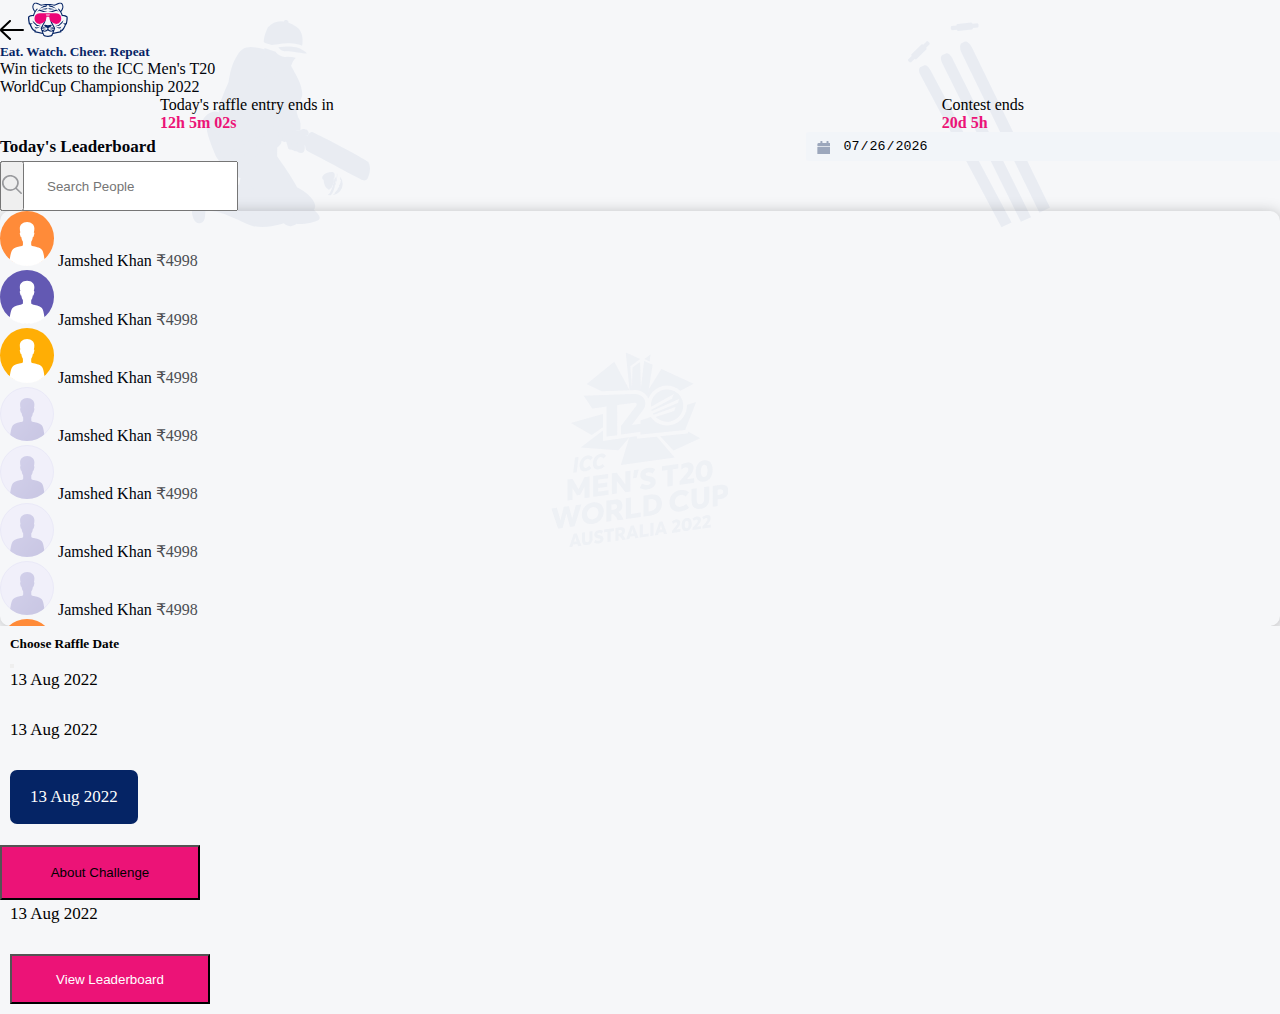
==== index.html @ 72e9e8ea "ht" ====
<!DOCTYPE html>
<html lang="en">
<head>
    <meta charset="UTF-8">
    <meta http-equiv="X-UA-Compatible" content="IE=edge">
    <meta name="viewport" content="width=device-width, initial-scale=1.0">
    <title>Eat Fit</title>
    <link rel="shortcut icon" href="img/mice.svg" type="image/x-icon">
    <!-- bs-5 css -->
    <link href="https://cdn.jsdelivr.net/npm/bootstrap@5.0.2/dist/css/bootstrap.min.css" rel="stylesheet" integrity="sha384-EVSTQN3/azprG1Anm3QDgpJLIm9Nao0Yz1ztcQTwFspd3yD65VohhpuuCOmLASjC" crossorigin="anonymous">
    <!-- custom style -->
    <link rel="stylesheet" href="css/style.css">
    <script src="js/script.js"></script>
</head>
<body>
    <div>
        <img class="batsman" src="img/noun-batsman-2005531.svg" alt="batsman-image">
        <img class="wickets" src="img/noun-wickets-11926.svg" alt="wickets-image">
    </div>

    <div class="main-text text-center">
        <div class="mt-4 d-flex justify-content-between ps-3 pe-5">
           <a href=""> <img src="img/right-arrow-2.svg" alt="arrow"></a>
            <img src="img/mice.svg" alt="logo">
            <img src="" alt="">
        </div>
       
        <h5 class="title mt-2 mb-3">Eat. Watch. Cheer. Repeat</h5>
        <p class="mb-1">Win tickets to the ICC Men's T20</p>
        <p class="mb-1">WorldCup Championship 2022</p>
    </div>

    <div class="countdown mt-5">
      <div class="text-left">
        <p class="mb-2">Today's raffle entry ends in</p>
        <h4 class="mt-0">12h 5m 02s</h4>
      </div> 
      
      <div class="text-right">
        <p class="mb-2">Contest ends</p>
        <h4 class="mt-0">20d 5h</h4>
      </div> 

    </div>


    <!-- drawer html -->
    <div class="cupertino-pane p-3">
        <div class="leaderBoard">
            <h5 class="mb-0">Today's Leaderboard</h5>

            <input type="date" data-bs-toggle="modal" data-bs-target="#exampleModal" value="fsd" id="startdateId" class="" required>
        </div>
        <div class="mt-3 d-flex">
            <button class="btn searchBtn"><img src="img/noun_Search_3612564.svg" alt=""></button>
            <input type="text" class="form-control search shadow-sm" placeholder="Search People">
        </div>
        <div class="user-div position-relative mt-4 pt-4">
            <div class="user-list">
                <img class="bgImg" src="img/ICCMT20WC2022_2021.svg" alt="">
                <ol>
                    <li class="pb-4"><img class="ms-2 me-2" src="img/user1.svg" alt=""> <span>Jamshed Khan</span>  <span class="ms-3 rupee">₹4998</span></li>
                    <li class="pb-4"><img class="ms-2 me-2" src="img/user2.svg" alt=""> <span>Jamshed Khan</span>  <span class="ms-3 rupee">₹4998</span></li>
                    <li class="pb-4"><img class="ms-2 me-2" src="img/user3.svg" alt=""> <span>Jamshed Khan</span>  <span class="ms-3 rupee">₹4998</span></li>
                    <li class="pb-4"><img class="ms-2 me-2" src="img/user.svg" alt=""> <span>Jamshed Khan</span>  <span class="ms-3 rupee">₹4998</span></li>
                    <li class="pb-4"><img class="ms-2 me-2" src="img/user.svg" alt=""> <span>Jamshed Khan</span>  <span class="ms-3 rupee">₹4998</span></li>
                    <li class="pb-4"><img class="ms-2 me-2" src="img/user.svg" alt=""> <span>Jamshed Khan</span>  <span class="ms-3 rupee">₹4998</span></li>
                    <li class="pb-4"><img class="ms-2 me-2" src="img/user.svg" alt=""> <span>Jamshed Khan</span>  <span class="ms-3 rupee">₹4998</span></li>
                    <li class="pb-4"><img class="ms-2 me-2" src="img/user1.svg" alt=""> <span>Jamshed Khan</span>  <span class="ms-3 rupee">₹4998</span></li>
                    <li class="pb-4"><img class="ms-2 me-2" src="img/user2.svg" alt=""> <span>Jamshed Khan</span>  <span class="ms-3 rupee">₹4998</span></li>
                    <li class="pb-4"><img class="ms-2 me-2" src="img/user3.svg" alt=""> <span>Jamshed Khan</span>  <span class="ms-3 rupee">₹4998</span></li>
                    <li class="pb-4"><img class="ms-2 me-2" src="img/user.svg" alt=""> <span>Jamshed Khan</span>  <span class="ms-3 rupee">₹4998</span></li>
                    <li class="pb-4"><img class="ms-2 me-2" src="img/user.svg" alt=""> <span>Jamshed Khan</span>  <span class="ms-3 rupee">₹4998</span></li>
                    <li class="pb-4"><img class="ms-2 me-2" src="img/user.svg" alt=""> <span>Jamshed Khan</span>  <span class="ms-3 rupee">₹4998</span></li>
                    <li class="pb-4"><img class="ms-2 me-2" src="img/user.svg" alt=""> <span>Jamshed Khan</span>  <span class="ms-3 rupee">₹4998</span></li>
              
                </ol>
            </div>
        </div>
         
    </div>
    <!-- drawer end -->
    <!-- bootom nav -->
    <div class="bottomNav text-center bg-white p-3">
        <button type="button" class="btn text-white">About Challenge</button>
    </div>
    <!-- bottom nav end -->

    <!-- popup -->

        <!-- Modal -->
        <div class="modal rounded fade" id="exampleModal" tabindex="-1" aria-labelledby="exampleModalLabel" aria-hidden="true">
            <div class="modal-dialog modal-dialog-centered rounded">
              <div class="modal-content">
                <div class="modal-header text-center border-0">
                  <h5 class="modal-title m-auto ps-4" id="exampleModalLabel">Choose Raffle Date</h5>
                  <button type="button" class="btn-close ms-0" data-bs-dismiss="modal" aria-label="Close"></button>
                </div>
                <div class="modal-body text-center">
                  <h5>13 Aug 2022</h5>
                  <h5>13 Aug 2022</h5>
                  <h5 class="active">13 Aug 2022</h5>
                  <h5>13 Aug 2022</h5>
                  <h5>13 Aug 2022</h5>
                </div>
                <div class="modal-footer text-center border-0">
        
                  <button type="button" class="btn mdlBtn m-auto">View Leaderboard</button>
                </div>
              </div>
            </div>
          </div>
    <!-- popup end -->

    <script>
        var date = new Date();
        var day = date.getDate();
        var month = date.getMonth() + 1;
        var year = date.getFullYear();
        if (month < 10) month = "0" + month;
        if (day < 10) day = "0" + day;
        var today = year + "-" + month + "-" + day;    
        document.getElementById("startdateId").value = today;
    </script>
    <!-- drawer script -->
    <script src="https://unpkg.com/cupertino-pane/dist/cupertino-pane.min.js"></script>
    <!-- bs-5 js bundle -->
    <script src="https://cdn.jsdelivr.net/npm/bootstrap@5.0.2/dist/js/bootstrap.bundle.min.js" integrity="sha384-MrcW6ZMFYlzcLA8Nl+NtUVF0sA7MsXsP1UyJoMp4YLEuNSfAP+JcXn/tWtIaxVXM" crossorigin="anonymous"></script>
</body>
</html>
---- css/style.css ----
*{
    margin: 0;
    padding: 0;
    box-sizing: border-box;
}

body{
    background-color: #F6F7F9;
}

.cupertino-pane-wrapper .move{
    margin: 4px auto;
    height: 5px;
    background: var(--cupertino-pane-move-background, #c0c0c0);
    width: 50px;
    border-radius: 4px;
}


.backdrop{
    background-color: transparent !important;
    display: none !important;
}
.batsman{
    position: absolute;
    top: 20px;
    left: 0;
    z-index: -1;
}
.wickets{
    position: absolute;
    right: 0px;
    top: 152px;
    z-index: -1;
}
.countdown{
    padding: 0 10px;
    display: flex;
    justify-content: space-between;
}
.main-text .countdown{
    z-index: 99;
}
.countdown div h4{
    color: #EC1377;
    font-weight: bold;
}
.main-text .title{
    /* font-family: 'Gilroy'; */
    font-weight: bold;
    color: #052465;
}
.cupertino-pane.p-3{
  overflow: hidden !important;
}

.main-text p{
    color: #00030A;
}
.leaderBoard{
    position: relative;
    display: flex;
    justify-content: space-between;
    align-items: center;
}
.leaderBoard h5{
    color: #01030A;
    font-size: 17px;
}
.leaderBoard input{
  background: #F2F5F9;
  padding: 6px;
  border: 0;
  width: 37%;
  border-radius: 3px;
}
.leaderBoard input[type="date"]:focus{
    border: 0;
    outline: 0;
}

.leaderBoard input[type="date"]::-webkit-calendar-picker-indicator {
    position: absolute;
    top: 5px;
    background: url('../img/date.svg') no-repeat;
    cursor: pointer;
    /* background-position: right;
    background-size: auto;
    cursor: pointer;
    position: absolute;
    bottom: 0;
    left: 0;
    right: 0px;
    top: 2px;
    width: auto; */
}
  
  input::-webkit-datetime-edit {
    position: relative;
    left: 15px;
  }
  
  input::-webkit-datetime-edit-fields-wrapper {
    position: relative;
    left: 15px;
  }

  .form-control.search{
    height: 50px;
    padding: 6px 12px 6px 45px;
  }

  .searchBtn{
    position: absolute;
    height: 50px;
  }

  .searchBtn:focus{
    border: none;
    outline: none;
    box-shadow: none;
  }

  .user-div{
    border-radius: 10px;
    box-shadow: 1px 2px 15px #00000042;
  }

  .user-list ol li{
    color: #00030A;
    
  }

  .user-list ol li .rupee{
    color: #4C4E53;
  }

  .user-list{
    max-height: 415px;
    overflow-y: scroll;
  }

  .user-list .bgImg{
    position: absolute;
    top: 50%;
    left: 50%;
    transform: translate(-50%,-50%);
  }

  .bottomNav{
    position: absolute;
    width: 100%;
    bottom: 0;
    z-index: 99;
  }

  .bottomNav button{
    height: 55px;
    width: 200px;
    background-color: #EC1377;
  }

  .modal-body h5{
    margin-bottom: 30px;
    font-size: 17px;
    font-weight: 100;
  }
  .modal-content{
    border-radius: 20px;
    margin: 10px;
  }
  .modal-body h5.active{
    background-color: #052465;
    color: #ffffff;
    padding: 17px 20px;
    font-weight: 400;
    border-radius:7px;
    display: inline-block;
  }

  .modal-footer .mdlBtn{
    background-color: #EC1377;
    height: 50px;
    width: 200px;
    color: #ffffff;
  }


  @media (min-width:800px){
    .batsman{
      left: 15%;
    }
    .wickets{
      right: 18%;
      top: 15px;
    }
    .countdown{
      padding: 0 10rem;
    }
    .countdown div.text-right{
      padding-right: 6rem;
    }

  }
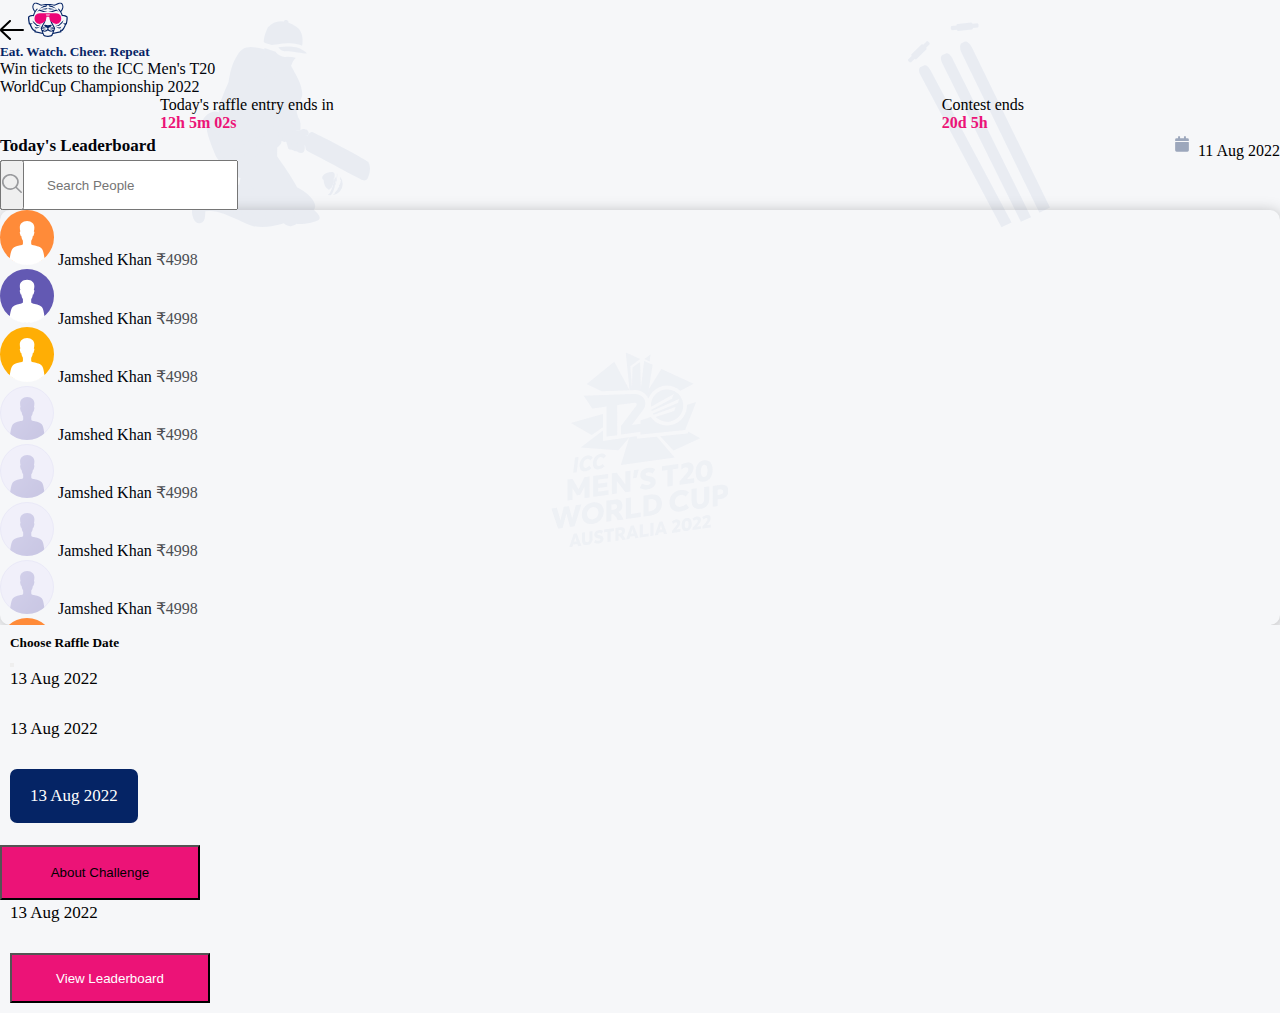
==== commit 5f263f75: "js" ====
--- a/index.html
+++ b/index.html
@@ -48,8 +48,8 @@
     <div class="cupertino-pane p-3">
         <div class="leaderBoard">
             <h5 class="mb-0">Today's Leaderboard</h5>
-
-            <input type="date" data-bs-toggle="modal" data-bs-target="#exampleModal" value="fsd" id="startdateId" class="" required>
+            <p class="mb-0 bg-light p-2 rounded"  data-bs-toggle="modal" data-bs-target="#exampleModal" ><img src="img/date.svg" alt=""> 11 Aug 2022</p>
+           
         </div>
         <div class="mt-3 d-flex">
             <button class="btn searchBtn"><img src="img/noun_Search_3612564.svg" alt=""></button>
--- a/css/style.css
+++ b/css/style.css
@@ -15,6 +15,9 @@
     width: 50px;
     border-radius: 4px;
 }
+/* .pane{
+  transition:1ms !important;
+} */
 
 
 .backdrop{
@@ -79,23 +82,21 @@
     outline: 0;
 }
 
-.leaderBoard input[type="date"]::-webkit-calendar-picker-indicator {
+/* .leaderBoard input[type="date"]::-webkit-calendar-picker-indicator {
     position: absolute;
     top: 5px;
     background: url('../img/date.svg') no-repeat;
     cursor: pointer;
-    /* background-position: right;
+    background-position: right;
     background-size: auto;
     cursor: pointer;
-    position: absolute;
+    
     bottom: 0;
-    left: 0;
-    right: 0px;
-    top: 2px;
-    width: auto; */
-}
+    left: 200px;
   
-  input::-webkit-datetime-edit {
+} */
+  
+  /* input::-webkit-datetime-edit {
     position: relative;
     left: 15px;
   }
@@ -103,7 +104,7 @@
   input::-webkit-datetime-edit-fields-wrapper {
     position: relative;
     left: 15px;
-  }
+  } */
 
   .form-control.search{
     height: 50px;
@@ -141,6 +142,7 @@
   }
 
   .user-list .bgImg{
+    z-index: -1;
     position: absolute;
     top: 50%;
     left: 50%;
@@ -148,7 +150,7 @@
   }
 
   .bottomNav{
-    position: absolute;
+    position: fixed;
     width: 100%;
     bottom: 0;
     z-index: 99;
@@ -184,7 +186,41 @@
     width: 200px;
     color: #ffffff;
   }
-
+  .daily-contest .title{
+    font-weight: bold;
+    color: #052465;
+  }
+
+  .daily-contest p{
+    color: #052465;
+  }
+
+  .daily-contest p.time{
+    color: #4C4E53;
+  }
+/* tabs */
+.nav-pills .nav-link.active, .nav-pills .show>.nav-link {
+  color: #EC1377;
+  background-color: transparent;
+  border-bottom: 2px solid #EC1377;
+  border-radius: 0;
+}
+
+.nav-link{
+  color: #01030A;
+}
+
+.btnTabs{
+  padding: 13px 30px;
+  background-color: #EC1377;
+  color: #ffffff;
+  font-weight: 500;
+}
+.btnTabs:focus{
+  color: #ffffff;
+  box-shadow: none;
+}
+/* /////// */
 
   @media (min-width:800px){
     .batsman{
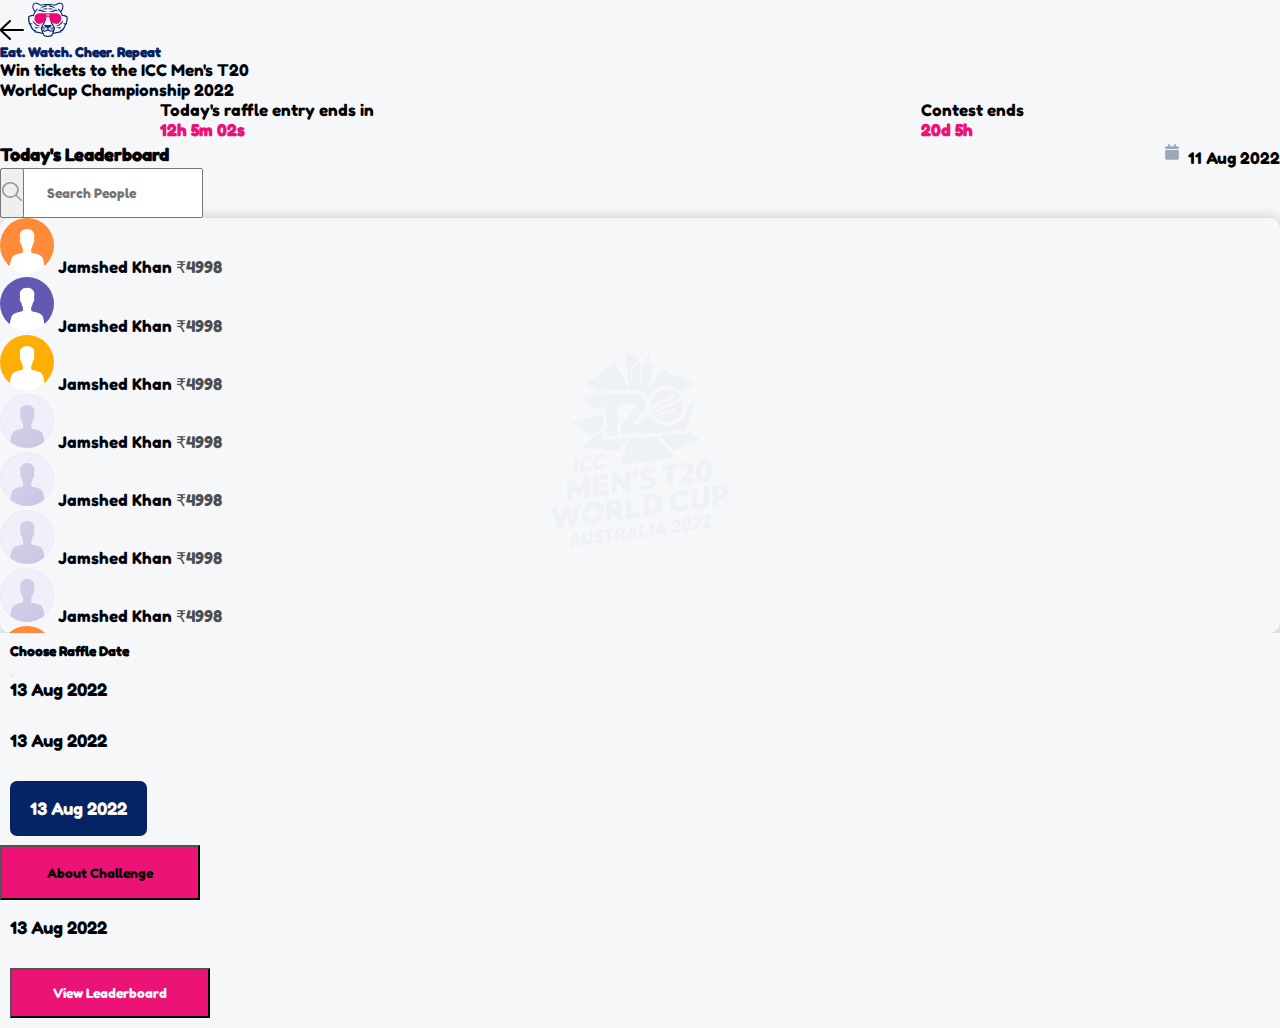
==== commit 3d719949: "backdrop" ====
--- a/index.html
+++ b/index.html
@@ -12,10 +12,15 @@
     <link rel="stylesheet" href="css/style.css">
     <script src="js/script.js"></script>
 </head>
-<body>
-    <div>
-        <img class="batsman" src="img/noun-batsman-2005531.svg" alt="batsman-image">
-        <img class="wickets" src="img/noun-wickets-11926.svg" alt="wickets-image">
+<!-- <body style="background-image: url('./img/Eatfit_Story_Fly\ to\ Australia-01.png');background-size:cover;background-repeat:no-repeat;background-position:center;"> -->
+ 
+  <body>
+    
+
+  <div>
+      <!-- <img class="batsman" src="img/Eatfit_Story_Fly to Australia-01.png" alt="homebg"> -->
+        <!-- <img class="batsman" src="img/noun-batsman-2005531.svg" alt="batsman-image">
+        <img class="wickets" src="img/noun-wickets-11926.svg" alt="wickets-image"> -->
     </div>
 
     <div class="main-text text-center">
@@ -109,7 +114,7 @@
                 </div>
               </div>
             </div>
-          </div>
+        </div>
     <!-- popup end -->
 
     <script>
--- a/css/style.css
+++ b/css/style.css
@@ -2,11 +2,18 @@
     margin: 0;
     padding: 0;
     box-sizing: border-box;
+    font-family: fredokaone;
+}
+
+@font-face {
+  font-family: fredokaone;
+  src: url("../font/FredokaOne-Regular.ttf");
 }
 
 body{
     background-color: #F6F7F9;
 }
+
 
 .cupertino-pane-wrapper .move{
     margin: 4px auto;
@@ -15,9 +22,7 @@
     width: 50px;
     border-radius: 4px;
 }
-/* .pane{
-  transition:1ms !important;
-} */
+
 
 
 .backdrop{
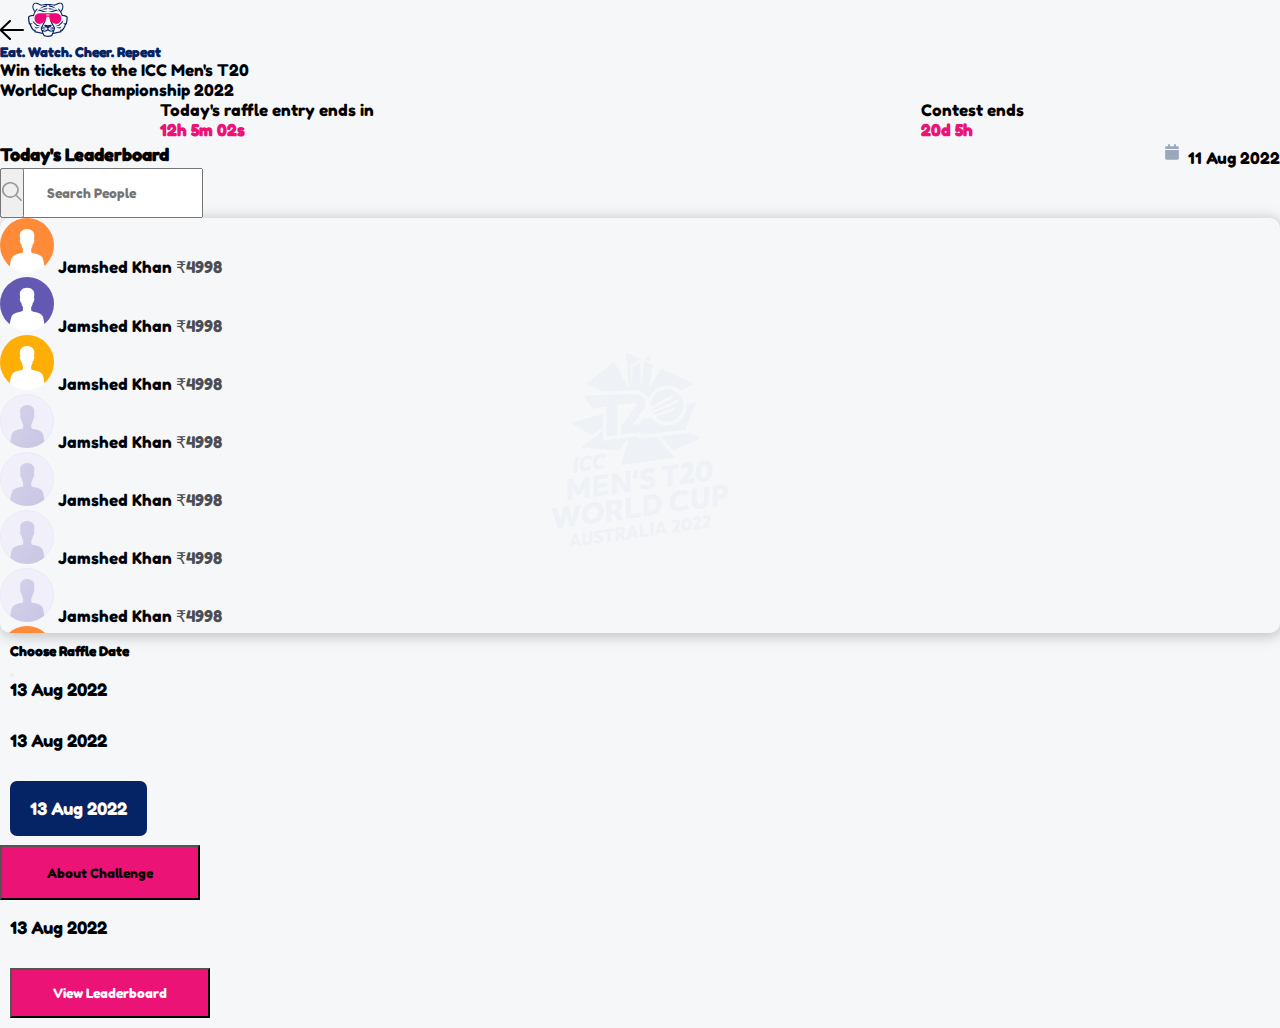
==== commit cf4b2675: "home page" ====
--- a/index.html
+++ b/index.html
@@ -50,40 +50,44 @@
 
 
     <!-- drawer html -->
-    <div class="cupertino-pane p-3">
-        <div class="leaderBoard">
-            <h5 class="mb-0">Today's Leaderboard</h5>
-            <p class="mb-0 bg-light p-2 rounded"  data-bs-toggle="modal" data-bs-target="#exampleModal" ><img src="img/date.svg" alt=""> 11 Aug 2022</p>
-           
-        </div>
-        <div class="mt-3 d-flex">
-            <button class="btn searchBtn"><img src="img/noun_Search_3612564.svg" alt=""></button>
-            <input type="text" class="form-control search shadow-sm" placeholder="Search People">
-        </div>
-        <div class="user-div position-relative mt-4 pt-4">
-            <div class="user-list">
-                <img class="bgImg" src="img/ICCMT20WC2022_2021.svg" alt="">
-                <ol>
-                    <li class="pb-4"><img class="ms-2 me-2" src="img/user1.svg" alt=""> <span>Jamshed Khan</span>  <span class="ms-3 rupee">₹4998</span></li>
-                    <li class="pb-4"><img class="ms-2 me-2" src="img/user2.svg" alt=""> <span>Jamshed Khan</span>  <span class="ms-3 rupee">₹4998</span></li>
-                    <li class="pb-4"><img class="ms-2 me-2" src="img/user3.svg" alt=""> <span>Jamshed Khan</span>  <span class="ms-3 rupee">₹4998</span></li>
-                    <li class="pb-4"><img class="ms-2 me-2" src="img/user.svg" alt=""> <span>Jamshed Khan</span>  <span class="ms-3 rupee">₹4998</span></li>
-                    <li class="pb-4"><img class="ms-2 me-2" src="img/user.svg" alt=""> <span>Jamshed Khan</span>  <span class="ms-3 rupee">₹4998</span></li>
-                    <li class="pb-4"><img class="ms-2 me-2" src="img/user.svg" alt=""> <span>Jamshed Khan</span>  <span class="ms-3 rupee">₹4998</span></li>
-                    <li class="pb-4"><img class="ms-2 me-2" src="img/user.svg" alt=""> <span>Jamshed Khan</span>  <span class="ms-3 rupee">₹4998</span></li>
-                    <li class="pb-4"><img class="ms-2 me-2" src="img/user1.svg" alt=""> <span>Jamshed Khan</span>  <span class="ms-3 rupee">₹4998</span></li>
-                    <li class="pb-4"><img class="ms-2 me-2" src="img/user2.svg" alt=""> <span>Jamshed Khan</span>  <span class="ms-3 rupee">₹4998</span></li>
-                    <li class="pb-4"><img class="ms-2 me-2" src="img/user3.svg" alt=""> <span>Jamshed Khan</span>  <span class="ms-3 rupee">₹4998</span></li>
-                    <li class="pb-4"><img class="ms-2 me-2" src="img/user.svg" alt=""> <span>Jamshed Khan</span>  <span class="ms-3 rupee">₹4998</span></li>
-                    <li class="pb-4"><img class="ms-2 me-2" src="img/user.svg" alt=""> <span>Jamshed Khan</span>  <span class="ms-3 rupee">₹4998</span></li>
-                    <li class="pb-4"><img class="ms-2 me-2" src="img/user.svg" alt=""> <span>Jamshed Khan</span>  <span class="ms-3 rupee">₹4998</span></li>
-                    <li class="pb-4"><img class="ms-2 me-2" src="img/user.svg" alt=""> <span>Jamshed Khan</span>  <span class="ms-3 rupee">₹4998</span></li>
-              
-                </ol>
-            </div>
-        </div>
+    <div class="leaderMain bg-white rounded shadow-sm p-3">
+
+     
+      <div class="leaderBoard">
+          <h5 class="mb-0">Today's Leaderboard</h5>
+          <p class="mb-0 bg-light p-2 rounded"  data-bs-toggle="modal" data-bs-target="#exampleModal" ><img src="img/date.svg" alt=""> 11 Aug 2022</p>
          
+      </div>
+      <div class="mt-3 d-flex">
+          <button class="btn searchBtn"><img src="img/noun_Search_3612564.svg" alt=""></button>
+          <input type="text" class="form-control search shadow-sm" placeholder="Search People">
+      </div>
+      <div class="user-div position-relative mt-4 pt-4">
+          <div class="user-list">
+              <img class="bgImg" src="img/ICCMT20WC2022_2021.svg" alt="">
+              <ol>
+                  <li class="pb-4"><img class="ms-2 me-2" src="img/user1.svg" alt=""> <span>Jamshed Khan</span>  <span class="ms-3 rupee">₹4998</span></li>
+                  <li class="pb-4"><img class="ms-2 me-2" src="img/user2.svg" alt=""> <span>Jamshed Khan</span>  <span class="ms-3 rupee">₹4998</span></li>
+                  <li class="pb-4"><img class="ms-2 me-2" src="img/user3.svg" alt=""> <span>Jamshed Khan</span>  <span class="ms-3 rupee">₹4998</span></li>
+                  <li class="pb-4"><img class="ms-2 me-2" src="img/user.svg" alt=""> <span>Jamshed Khan</span>  <span class="ms-3 rupee">₹4998</span></li>
+                  <li class="pb-4"><img class="ms-2 me-2" src="img/user.svg" alt=""> <span>Jamshed Khan</span>  <span class="ms-3 rupee">₹4998</span></li>
+                  <li class="pb-4"><img class="ms-2 me-2" src="img/user.svg" alt=""> <span>Jamshed Khan</span>  <span class="ms-3 rupee">₹4998</span></li>
+                  <li class="pb-4"><img class="ms-2 me-2" src="img/user.svg" alt=""> <span>Jamshed Khan</span>  <span class="ms-3 rupee">₹4998</span></li>
+                  <li class="pb-4"><img class="ms-2 me-2" src="img/user1.svg" alt=""> <span>Jamshed Khan</span>  <span class="ms-3 rupee">₹4998</span></li>
+                  <li class="pb-4"><img class="ms-2 me-2" src="img/user2.svg" alt=""> <span>Jamshed Khan</span>  <span class="ms-3 rupee">₹4998</span></li>
+                  <li class="pb-4"><img class="ms-2 me-2" src="img/user3.svg" alt=""> <span>Jamshed Khan</span>  <span class="ms-3 rupee">₹4998</span></li>
+                  <li class="pb-4"><img class="ms-2 me-2" src="img/user.svg" alt=""> <span>Jamshed Khan</span>  <span class="ms-3 rupee">₹4998</span></li>
+                  <li class="pb-4"><img class="ms-2 me-2" src="img/user.svg" alt=""> <span>Jamshed Khan</span>  <span class="ms-3 rupee">₹4998</span></li>
+                  <li class="pb-4"><img class="ms-2 me-2" src="img/user.svg" alt=""> <span>Jamshed Khan</span>  <span class="ms-3 rupee">₹4998</span></li>
+                  <li class="pb-4"><img class="ms-2 me-2" src="img/user.svg" alt=""> <span>Jamshed Khan</span>  <span class="ms-3 rupee">₹4998</span></li>
+            
+              </ol>
+          </div>
+      </div>
     </div>
+    <!-- <div class="cupertino-pane p-3">
+    
+    </div> -->
     <!-- drawer end -->
     <!-- bootom nav -->
     <div class="bottomNav text-center bg-white p-3">
--- a/css/style.css
+++ b/css/style.css
@@ -58,9 +58,9 @@
     font-weight: bold;
     color: #052465;
 }
-.cupertino-pane.p-3{
+/* .cupertino-pane.p-3{
   overflow: hidden !important;
-}
+} */
 
 .main-text p{
     color: #00030A;
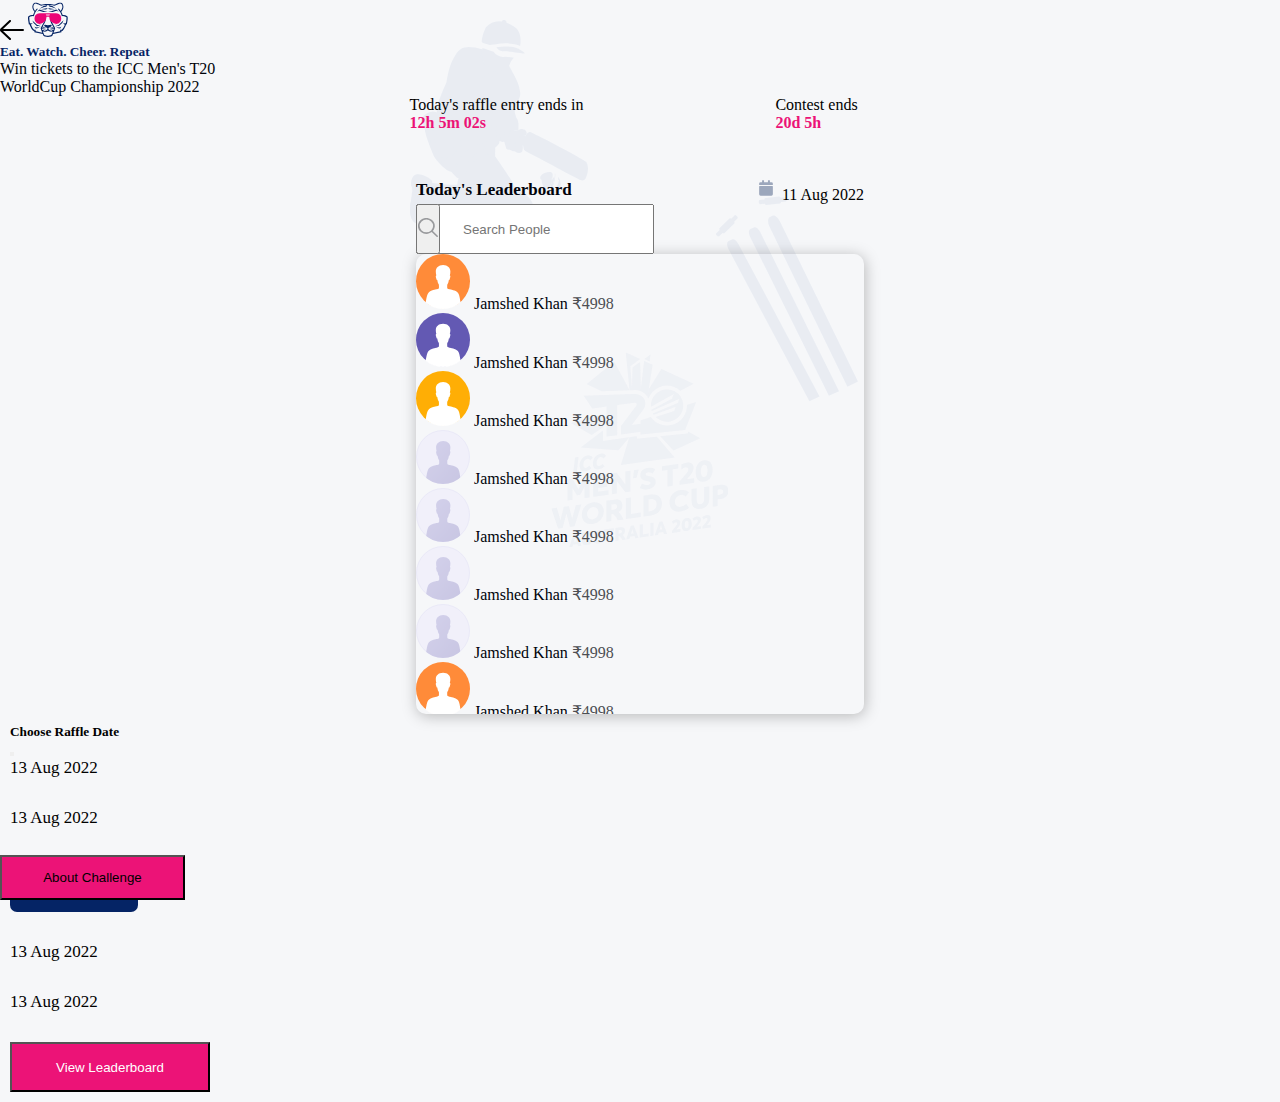
==== commit 44ae44a3: "index" ====
--- a/index.html
+++ b/index.html
@@ -10,17 +10,15 @@
     <link href="https://cdn.jsdelivr.net/npm/bootstrap@5.0.2/dist/css/bootstrap.min.css" rel="stylesheet" integrity="sha384-EVSTQN3/azprG1Anm3QDgpJLIm9Nao0Yz1ztcQTwFspd3yD65VohhpuuCOmLASjC" crossorigin="anonymous">
     <!-- custom style -->
     <link rel="stylesheet" href="css/style.css">
-    <script src="js/script.js"></script>
-</head>
-<!-- <body style="background-image: url('./img/Eatfit_Story_Fly\ to\ Australia-01.png');background-size:cover;background-repeat:no-repeat;background-position:center;"> -->
- 
+    <!-- <script src="js/script.js"></script> -->
+</head> 
   <body>
     
-
+<div class="parentDiv">
   <div>
-      <!-- <img class="batsman" src="img/Eatfit_Story_Fly to Australia-01.png" alt="homebg"> -->
-        <!-- <img class="batsman" src="img/noun-batsman-2005531.svg" alt="batsman-image">
-        <img class="wickets" src="img/noun-wickets-11926.svg" alt="wickets-image"> -->
+     
+        <img class="batsman" src="img/noun-batsman-2005531.svg" alt="batsman-image">
+        <img class="wickets" src="img/noun-wickets-11926.svg" alt="wickets-image">
     </div>
 
     <div class="main-text text-center">
@@ -90,7 +88,7 @@
     </div> -->
     <!-- drawer end -->
     <!-- bootom nav -->
-    <div class="bottomNav text-center bg-white p-3">
+    <div class="bottomNav text-center bg-white p-2">
         <button type="button" class="btn text-white">About Challenge</button>
     </div>
     <!-- bottom nav end -->
@@ -120,7 +118,7 @@
             </div>
         </div>
     <!-- popup end -->
-
+  </div>
     <script>
         var date = new Date();
         var day = date.getDate();
@@ -132,8 +130,9 @@
         document.getElementById("startdateId").value = today;
     </script>
     <!-- drawer script -->
-    <script src="https://unpkg.com/cupertino-pane/dist/cupertino-pane.min.js"></script>
+   
     <!-- bs-5 js bundle -->
     <script src="https://cdn.jsdelivr.net/npm/bootstrap@5.0.2/dist/js/bootstrap.bundle.min.js" integrity="sha384-MrcW6ZMFYlzcLA8Nl+NtUVF0sA7MsXsP1UyJoMp4YLEuNSfAP+JcXn/tWtIaxVXM" crossorigin="anonymous"></script>
-</body>
+
+  </body>
 </html>--- a/css/style.css
+++ b/css/style.css
@@ -2,13 +2,13 @@
     margin: 0;
     padding: 0;
     box-sizing: border-box;
-    font-family: fredokaone;
-}
-
-@font-face {
+    /* font-family: fredokaone; */
+}
+
+/* @font-face {
   font-family: fredokaone;
   src: url("../font/FredokaOne-Regular.ttf");
-}
+} */
 
 body{
     background-color: #F6F7F9;
@@ -142,7 +142,7 @@
   }
 
   .user-list{
-    max-height: 415px;
+    max-height: 460px;
     overflow-y: scroll;
   }
 
@@ -162,8 +162,8 @@
   }
 
   .bottomNav button{
-    height: 55px;
-    width: 200px;
+    height: 45px;
+    width: 185px;
     background-color: #EC1377;
   }
 
@@ -225,21 +225,54 @@
   color: #ffffff;
   box-shadow: none;
 }
+
+.modal-body{
+  max-height: 300px;
+  overflow-y: scroll;
+}
+::-webkit-scrollbar {
+  width: 5px;
+ 
+}
+::-webkit-scrollbar-thumb {
+  background: #052465;
+}
+/* Track */
+::-webkit-scrollbar-track {
+  border-radius: 50px;
+}
+/* Handle */
+::-webkit-scrollbar-thumb {
+  border-radius: 50px;
+}
 /* /////// */
 
   @media (min-width:800px){
     .batsman{
-      left: 15%;
+      left: 32%;
     }
     .wickets{
-      right: 18%;
-      top: 15px;
+      right: 33%;
+      top: 21%;
     }
     .countdown{
-      padding: 0 10rem;
+      padding: 0 20rem;
+    }
+    .countdown div.text-left{
+      position: absolute;
+      left: 32%;
     }
     .countdown div.text-right{
-      padding-right: 6rem;
-    }
-
-  }
+      position: absolute;
+    right: 33%;
+    }
+    .leaderMain{
+      width: 35%;
+      margin: 5rem auto 0 auto;
+    }
+
+    /* .parentDiv{
+      width: 25%;
+    } */
+
+  }
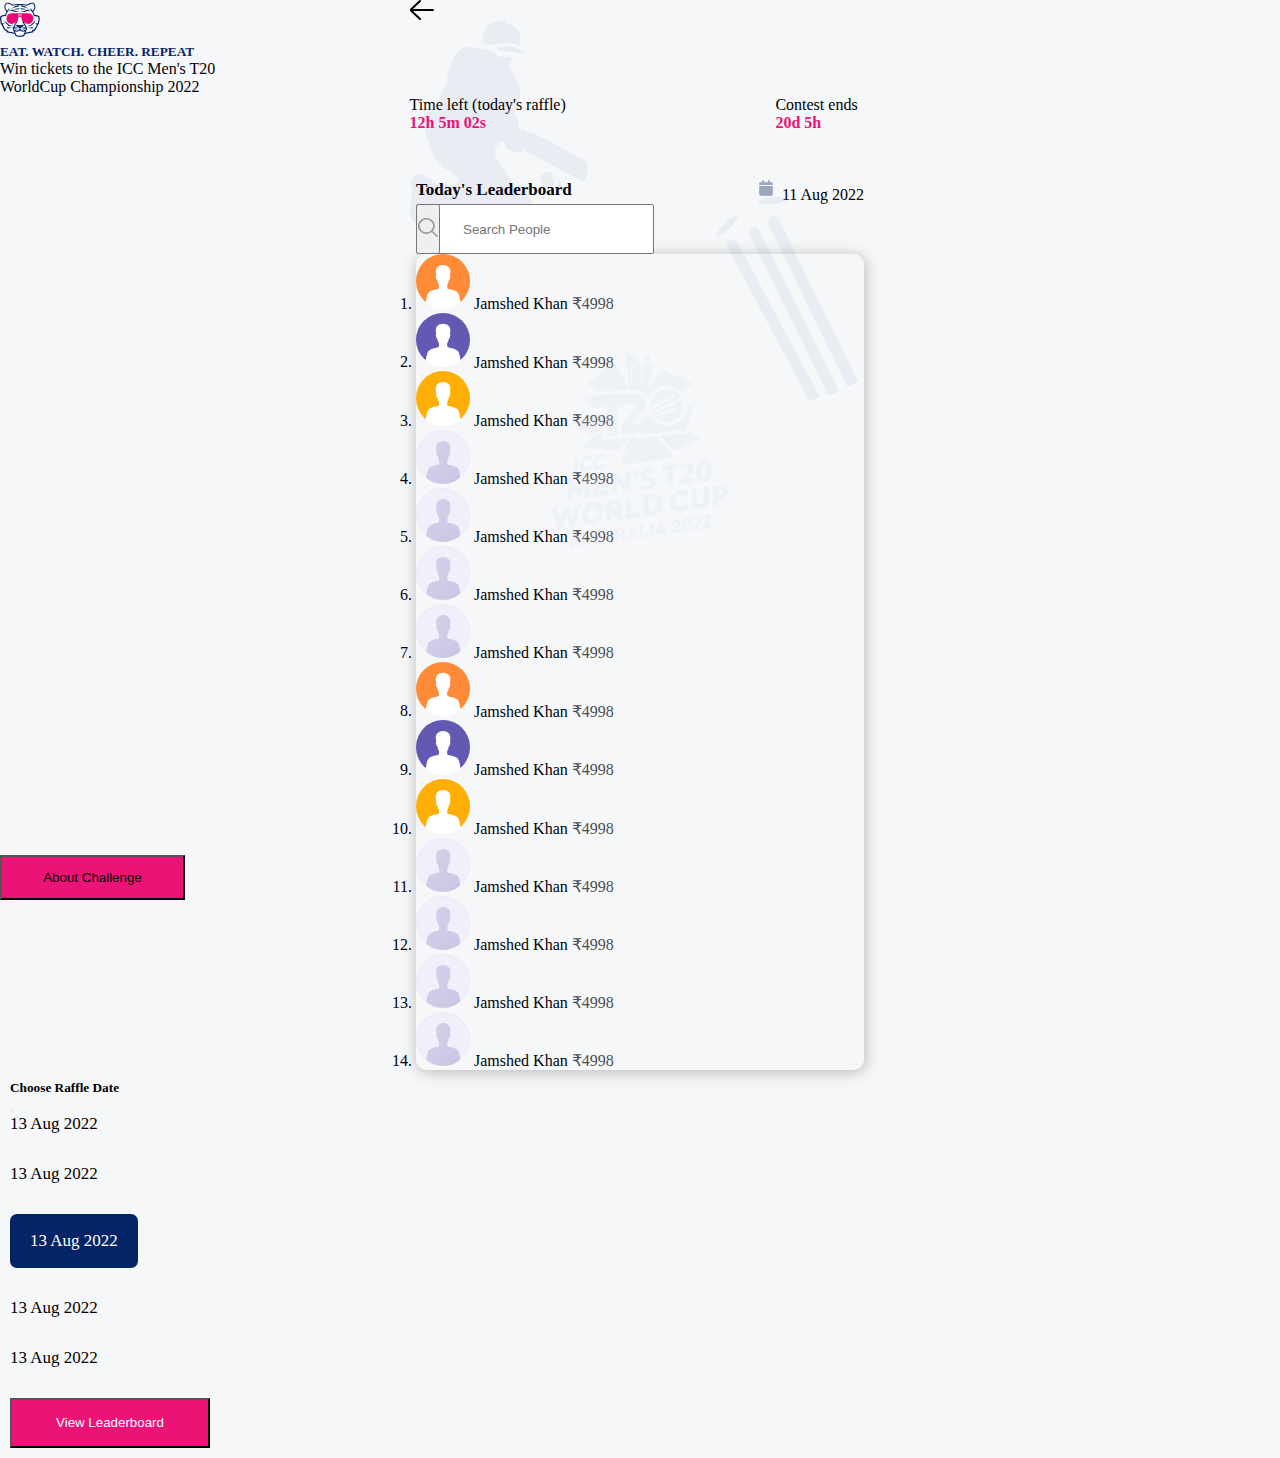
==== commit 2c3c1afa: "index updated" ====
--- a/index.html
+++ b/index.html
@@ -22,20 +22,21 @@
     </div>
 
     <div class="main-text text-center">
-        <div class="mt-4 d-flex justify-content-between ps-3 pe-5">
-           <a href=""> <img src="img/right-arrow-2.svg" alt="arrow"></a>
+      <a class="aeroIcon" href="home.html"> <img src="img/right-arrow-2.svg" alt="arrow"></a>
+        <div class="mt-4 d-flex justify-content-center ps-3 pe-5">
+           
             <img src="img/mice.svg" alt="logo">
             <img src="" alt="">
         </div>
        
-        <h5 class="title mt-2 mb-3">Eat. Watch. Cheer. Repeat</h5>
+        <h5 class="title mt-2 mb-3">EAT. WATCH. CHEER. REPEAT</h5>
         <p class="mb-1">Win tickets to the ICC Men's T20</p>
         <p class="mb-1">WorldCup Championship 2022</p>
     </div>
 
     <div class="countdown mt-5">
       <div class="text-left">
-        <p class="mb-2">Today's raffle entry ends in</p>
+        <p class="mb-2">Time left (today's raffle)</p>
         <h4 class="mt-0">12h 5m 02s</h4>
       </div> 
       
@@ -60,7 +61,7 @@
           <button class="btn searchBtn"><img src="img/noun_Search_3612564.svg" alt=""></button>
           <input type="text" class="form-control search shadow-sm" placeholder="Search People">
       </div>
-      <div class="user-div position-relative mt-4 pt-4">
+      <div class="user-div position-relative mt-4 mb-5 pt-4">
           <div class="user-list">
               <img class="bgImg" src="img/ICCMT20WC2022_2021.svg" alt="">
               <ol>
--- a/css/style.css
+++ b/css/style.css
@@ -13,7 +13,6 @@
 body{
     background-color: #F6F7F9;
 }
-
 
 .cupertino-pane-wrapper .move{
     margin: 4px auto;
@@ -23,7 +22,10 @@
     border-radius: 4px;
 }
 
-
+.aeroIcon{
+  position: absolute;
+  left: 32%;
+}
 
 .backdrop{
     background-color: transparent !important;
@@ -141,13 +143,13 @@
     color: #4C4E53;
   }
 
-  .user-list{
+  /* .user-list{
     max-height: 460px;
     overflow-y: scroll;
-  }
+  } */
 
   .user-list .bgImg{
-    z-index: -1;
+    z-index: 0;
     position: absolute;
     top: 50%;
     left: 50%;
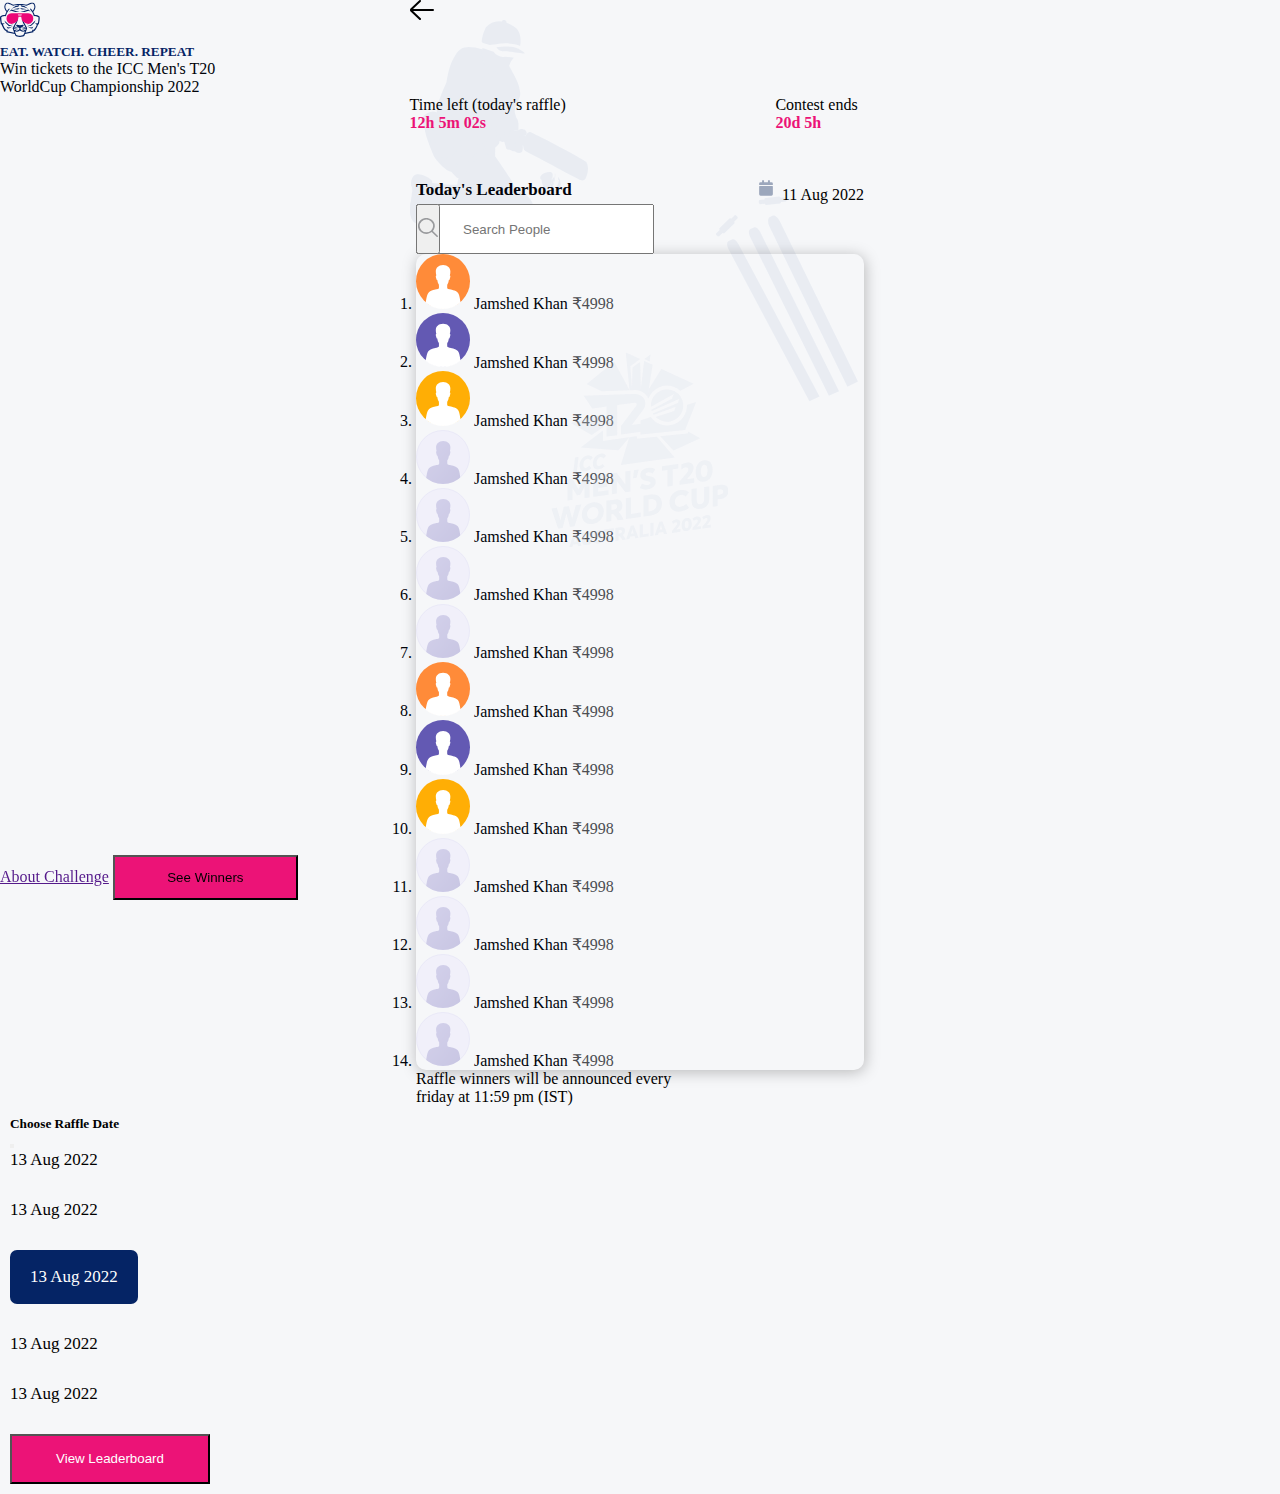
==== commit 350ba7e8: "new change" ====
--- a/index.html
+++ b/index.html
@@ -61,7 +61,7 @@
           <button class="btn searchBtn"><img src="img/noun_Search_3612564.svg" alt=""></button>
           <input type="text" class="form-control search shadow-sm" placeholder="Search People">
       </div>
-      <div class="user-div position-relative mt-4 mb-5 pt-4">
+      <div class="user-div position-relative mt-4 pt-4">
           <div class="user-list">
               <img class="bgImg" src="img/ICCMT20WC2022_2021.svg" alt="">
               <ol>
@@ -82,6 +82,13 @@
             
               </ol>
           </div>
+         
+      </div>
+      <div class="announce pb-5 text-secondary text-center">
+        <p>Raffle winners will be announced every <br>
+          friday at <span>11:59 pm (IST)</span>
+        </p>
+
       </div>
     </div>
     <!-- <div class="cupertino-pane p-3">
@@ -90,7 +97,8 @@
     <!-- drawer end -->
     <!-- bootom nav -->
     <div class="bottomNav text-center bg-white p-2">
-        <button type="button" class="btn text-white">About Challenge</button>
+      <a href="">About Challenge</a>
+      <button type="button" class="btn ms-3 text-white">See Winners</button>
     </div>
     <!-- bottom nav end -->
 
--- a/css/style.css
+++ b/css/style.css
@@ -22,14 +22,13 @@
     border-radius: 4px;
 }
 
-.aeroIcon{
-  position: absolute;
-  left: 32%;
-}
-
 .backdrop{
     background-color: transparent !important;
     display: none !important;
+}
+.aeroIcon{
+  position: absolute;
+  left: 3%;
 }
 .batsman{
     position: absolute;
@@ -250,6 +249,10 @@
 /* /////// */
 
   @media (min-width:800px){
+    .aeroIcon{
+      position: absolute;
+      left: 32%;
+    }
     .batsman{
       left: 32%;
     }
